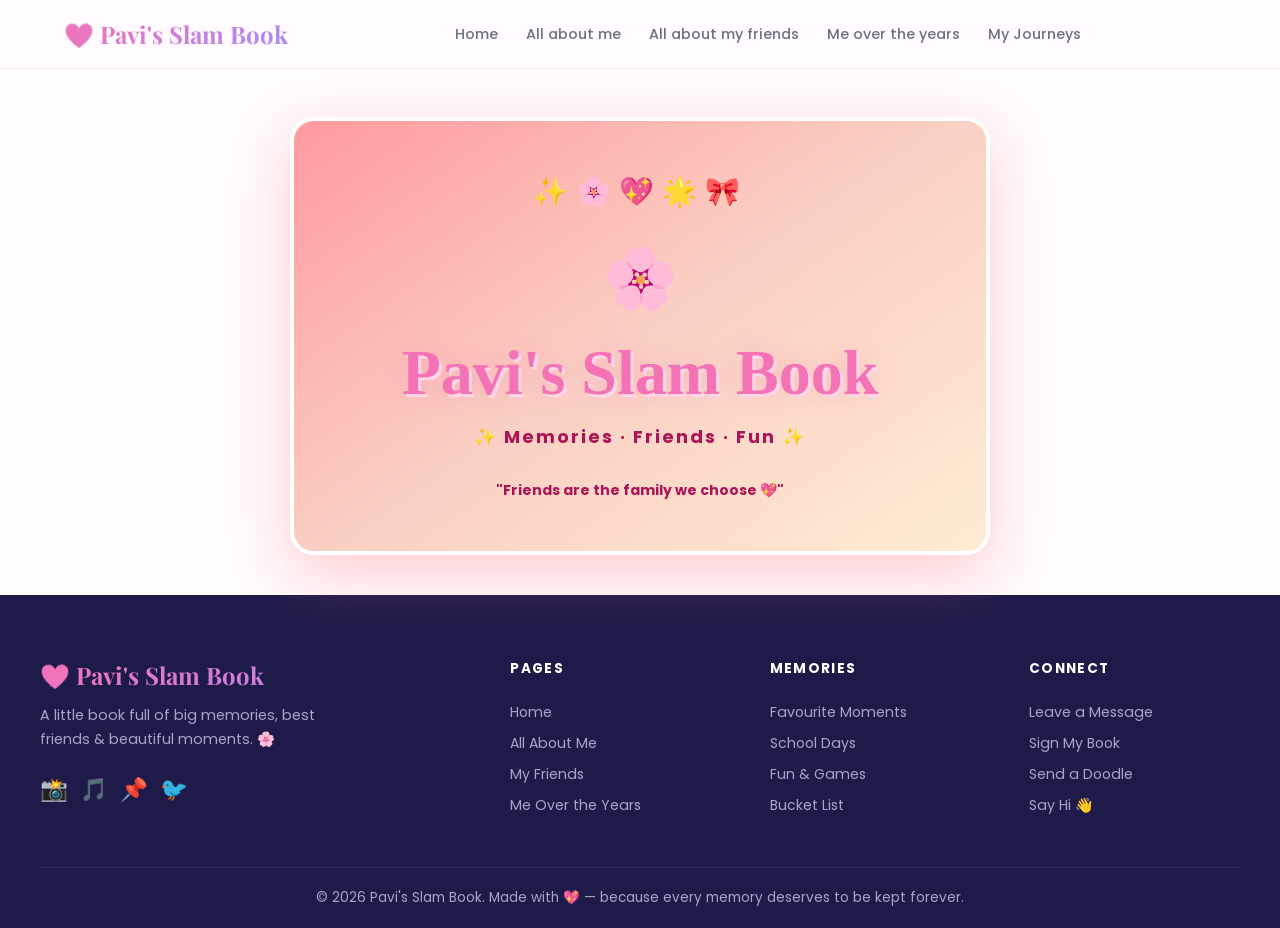
==== index.html @ 087a8ed8 "Initial commit — Pavi's Slam Book Complete multi-page slam book website with: - Home cover page - Al" ====
<!DOCTYPE html>
<html lang="en">
<head>
  <meta charset="UTF-8" />
  <meta name="viewport" content="width=device-width, initial-scale=1.0"/>
  <title>Pavi's Slam Book 🌸</title>
  <link href="https://fonts.googleapis.com/css2?family=Playfair+Display:ital,wght@0,400;0,700;1,400&family=Poppins:wght@300;400;500;600&display=swap" rel="stylesheet"/>
  <link rel="stylesheet" href="style.css"/>
</head>
<body>

  <!-- HEADER -->
  <header>
    <div class="header-inner">
      <div class="logo">💖 Pavi's Slam Book</div>
      <nav class="main-nav">
        <a href="#cover">Home</a>
        <a href="aboutme.html">All about me</a>
        <a href="friends.html">All about my friends</a>
        <a href="years.html">Me over the years</a>
        <a href="journeys.html">My Journeys</a>
      </nav>
    </div>
  </header>

  <!-- COVER (from Pavi's Slam Book) -->
  <div class="cover" id="cover">
    <div class="deco">🌸</div>
    <h1>Pavi's Slam Book</h1>
    <div class="subtitle">✨ Memories · Friends · Fun ✨</div>
    <div style="margin-top:24px; font-size:14px; color:#ad1457; font-weight:700;">
      "Friends are the family we choose 💖"
    </div>
  </div>

  <!-- FOOTER -->
  <footer>
    <div class="footer-inner">
      <div class="footer-brand">
        <div class="logo">💖 Pavi's Slam Book</div>
        <p>A little book full of big memories, best friends &amp; beautiful moments. 🌸</p>
        <div class="socials">
          <a href="#">📸</a><a href="#">🎵</a><a href="#">📌</a><a href="#">🐦</a>
        </div>
      </div>
      <div class="footer-links">
        <h4>Pages</h4>
        <a href="index.html">Home</a>
        <a href="aboutme.html">All About Me</a>
        <a href="friends.html">My Friends</a>
        <a href="years.html">Me Over the Years</a>
      </div>
      <div class="footer-links">
        <h4>Memories</h4>
        <a href="#">Favourite Moments</a>
        <a href="#">School Days</a>
        <a href="#">Fun &amp; Games</a>
        <a href="#">Bucket List</a>
      </div>
      <div class="footer-links">
        <h4>Connect</h4>
        <a href="#">Leave a Message</a>
        <a href="#">Sign My Book</a>
        <a href="#">Send a Doodle</a>
        <a href="#">Say Hi 👋</a>
      </div>
    </div>
    <div class="footer-bottom">
      <p>© 2026 Pavi's Slam Book. Made with 💖 — because every memory deserves to be kept forever.</p>
    </div>
  </footer>

  <script src="script.js"></script>
</body>
</html>
---- style.css ----
/* =============================================
   BLOOM — Style Sheet
   ============================================= */

*, *::before, *::after { box-sizing: border-box; margin: 0; padding: 0; }

:root {
  --pink:    #f472b6;
  --pink-lt: #fce7f3;
  --purple:  #a78bfa;
  --purple-lt:#ede9fe;
  --rose:    #fb7185;
  --text:    #1e1b4b;
  --muted:   #6b7280;
  --bg:      #fffbfe;
  --white:   #ffffff;
  --radius:  16px;
  --shadow:  0 4px 24px rgba(164,60,140,.10);
}

html { scroll-behavior: smooth; }

body {
  font-family: 'Poppins', sans-serif;
  background: var(--bg);
  color: var(--text);
  overflow-x: hidden;
}

h1, h2, h3 { font-family: 'Playfair Display', serif; line-height: 1.25; }
a { text-decoration: none; color: inherit; }
img { display: block; max-width: 100%; }

.container { max-width: 1200px; margin: 0 auto; padding: 0 24px; }

/* ---- BUTTONS ---- */
.btn-primary {
  display: inline-block;
  background: linear-gradient(135deg, var(--pink), var(--purple));
  color: #fff;
  padding: 14px 32px;
  border-radius: 50px;
  font-weight: 600;
  font-size: .95rem;
  transition: transform .2s, box-shadow .2s;
  box-shadow: 0 6px 20px rgba(244,114,182,.4);
}
.btn-primary:hover { transform: translateY(-2px); box-shadow: 0 10px 28px rgba(244,114,182,.5); }

.btn-outline {
  display: inline-block;
  border: 2px solid var(--pink);
  color: var(--pink);
  padding: 12px 28px;
  border-radius: 50px;
  font-weight: 600;
  font-size: .95rem;
  transition: all .2s;
}
.btn-outline:hover { background: var(--pink); color: #fff; }

/* ---- TAGS ---- */
.tag {
  display: inline-block;
  padding: 3px 12px;
  border-radius: 20px;
  font-size: .72rem;
  font-weight: 600;
  text-transform: uppercase;
  letter-spacing: .06em;
  margin-bottom: 8px;
}
.tag.pink   { background: #fce7f3; color: #be185d; }
.tag.purple { background: #ede9fe; color: #6d28d9; }
.tag.blue   { background: #e0f2fe; color: #0369a1; }
.tag.green  { background: #dcfce7; color: #166534; }
.tag.yellow { background: #fef9c3; color: #92400e; }
.tag.red    { background: #ffe4e6; color: #9f1239; }

/* ---- SECTION HEADER ---- */
.section-header {
  text-align: center;
  margin-bottom: 48px;
}
.section-header h2 { font-size: 2.2rem; margin-bottom: 8px; }
.section-header p  { color: var(--muted); font-size: 1.05rem; }

/* =============================================
   SLAM BOOK COVER
   ============================================= */
@import url('https://fonts.googleapis.com/css2?family=Pacifico&family=Lobster&display=swap');

.cover {
  max-width: 700px;
  margin: 48px auto 40px;
  background: linear-gradient(145deg, #ff9a9e, #fad0c4, #ffecd2);
  border-radius: 24px;
  padding: 50px 40px;
  text-align: center;
  box-shadow: 0 20px 60px rgba(255,100,100,0.3);
  border: 4px solid #fff;
  position: relative;
  overflow: hidden;
}
.cover::before {
  content: "✨🌸💖🌟🎀";
  font-size: 28px;
  display: block;
  letter-spacing: 8px;
  margin-bottom: 20px;
}
.cover h1 {
  font-family: 'Lobster', cursive;
  font-size: 64px;
  color: #f472b6;
  text-shadow: 3px 3px 0 #ffd6e7, 0 0 24px rgba(244,114,182,.3);
  margin-bottom: 10px;
}
.cover .subtitle {
  font-size: 18px;
  color: #ad1457;
  font-weight: 700;
  letter-spacing: 2px;
  margin-bottom: 30px;
}
.cover .deco {
  font-size: 60px;
  margin: 20px 0 10px;
}

/* =============================================
   HEADER
   ============================================= */
header {
  position: sticky;
  top: 0;
  z-index: 100;
  background: rgba(255,251,254,.92);
  backdrop-filter: blur(14px);
  border-bottom: 1px solid #fce7f3;
}
.header-inner {
  max-width: 1200px;
  margin: 0 auto;
  padding: 0 24px;
  height: 68px;
  display: flex;
  align-items: center;
  gap: 32px;
}
.logo {
  font-family: 'Playfair Display', serif;
  font-size: 1.5rem;
  font-weight: 700;
  background: linear-gradient(135deg, var(--pink), var(--purple));
  -webkit-background-clip: text;
  -webkit-text-fill-color: transparent;
  white-space: nowrap;
}
.main-nav {
  display: flex;
  gap: 28px;
  flex: 1;
  justify-content: center;
}
.main-nav a {
  font-size: .9rem;
  font-weight: 500;
  color: var(--muted);
  transition: color .2s;
  position: relative;
}
.main-nav a::after {
  content: '';
  position: absolute;
  bottom: -2px; left: 0; right: 0;
  height: 2px;
  background: linear-gradient(90deg, var(--pink), var(--purple));
  border-radius: 2px;
  transform: scaleX(0);
  transition: transform .2s;
}
.main-nav a:hover, .main-nav a.nav-active { color: var(--pink); }
.main-nav a:hover::after, .main-nav a.nav-active::after { transform: scaleX(1); }

.header-icons {
  display: flex;
  gap: 16px;
  font-size: 1.2rem;
  cursor: pointer;
}
.header-icons span:hover { transform: scale(1.2); display: inline-block; }

/* =============================================
   HERO
   ============================================= */
.hero {
  min-height: 88vh;
  display: grid;
  grid-template-columns: 1fr 1fr;
  align-items: center;
  gap: 48px;
  max-width: 1200px;
  margin: 0 auto;
  padding: 80px 24px 60px;
}
.hero-tag {
  display: inline-block;
  background: linear-gradient(135deg,#fce7f3,#ede9fe);
  color: var(--pink);
  padding: 6px 18px;
  border-radius: 30px;
  font-size: .85rem;
  font-weight: 600;
  margin-bottom: 20px;
}
.hero h1 {
  font-size: clamp(2.8rem, 5vw, 4.2rem);
  line-height: 1.1;
  margin-bottom: 20px;
}
.hero h1 em {
  font-style: italic;
  background: linear-gradient(135deg, var(--pink), var(--purple));
  -webkit-background-clip: text;
  -webkit-text-fill-color: transparent;
}
.hero-sub { color: var(--muted); font-size: 1.1rem; max-width: 440px; margin-bottom: 32px; line-height: 1.7; }
.hero-btns { display: flex; gap: 16px; flex-wrap: wrap; }

.hero-image { position: relative; display: flex; justify-content: center; align-items: center; }
.hero-blob {
  width: 380px;
  height: 380px;
  border-radius: 60% 40% 55% 45% / 50% 55% 45% 50%;
  background: linear-gradient(135deg,#f9a8d4 0%,#c4b5fd 50%,#93c5fd 100%);
  display: flex;
  align-items: center;
  justify-content: center;
  animation: morphBlob 8s ease-in-out infinite;
  box-shadow: 0 20px 60px rgba(244,114,182,.3);
}
@keyframes morphBlob {
  0%,100% { border-radius: 60% 40% 55% 45% / 50% 55% 45% 50%; }
  33%      { border-radius: 45% 55% 40% 60% / 55% 45% 60% 40%; }
  66%      { border-radius: 55% 45% 60% 40% / 40% 60% 45% 55%; }
}
.blob-inner { text-align: center; }
.big-emoji { font-size: 8rem; filter: drop-shadow(0 8px 16px rgba(0,0,0,.1)); }

.floating-badge {
  position: absolute;
  background: white;
  border-radius: 30px;
  padding: 8px 16px;
  font-size: .8rem;
  font-weight: 600;
  box-shadow: 0 8px 24px rgba(0,0,0,.1);
  animation: floatBadge 3s ease-in-out infinite;
}
.b1 { top: 10%;  left: -10%; animation-delay: 0s; }
.b2 { top: 50%;  right: -8%; animation-delay: 1s; }
.b3 { bottom: 10%; left: 0%;  animation-delay: 2s; }
@keyframes floatBadge {
  0%,100% { transform: translateY(0); }
  50%      { transform: translateY(-10px); }
}

/* =============================================
   MARQUEE
   ============================================= */
.marquee-wrap {
  background: linear-gradient(135deg, #f9a8d4, #c4b5fd, #93c5fd);
  padding: 14px 0;
  overflow: hidden;
}
.marquee-track {
  display: flex;
  gap: 40px;
  width: max-content;
  animation: marquee 25s linear infinite;
}
.marquee-track span {
  color: white;
  font-weight: 600;
  font-size: .9rem;
  white-space: nowrap;
}
@keyframes marquee {
  from { transform: translateX(0); }
  to   { transform: translateX(-50%); }
}

/* =============================================
   TABS SECTION
   ============================================= */
.tabs-section { padding: 80px 0; }

.tabs {
  display: flex;
  gap: 12px;
  justify-content: center;
  flex-wrap: wrap;
  margin-bottom: 40px;
}
.tab {
  background: white;
  border: 2px solid #f0e0f5;
  color: var(--muted);
  padding: 10px 24px;
  border-radius: 50px;
  font-size: .9rem;
  font-weight: 600;
  font-family: 'Poppins', sans-serif;
  cursor: pointer;
  transition: all .25s;
}
.tab:hover, .tab.active {
  background: linear-gradient(135deg, var(--pink), var(--purple));
  color: white;
  border-color: transparent;
  box-shadow: 0 6px 20px rgba(244,114,182,.35);
  transform: translateY(-2px);
}

.tab-content { display: none; animation: fadeIn .4s ease; }
.tab-content.active { display: block; }
@keyframes fadeIn { from { opacity: 0; transform: translateY(16px); } to { opacity: 1; transform: translateY(0); } }

/* =============================================
   GRID
   ============================================= */
.grid { display: grid; gap: 24px; }
.grid-4 { grid-template-columns: repeat(4, 1fr); }
.grid-3 { grid-template-columns: repeat(3, 1fr); }

/* =============================================
   CARDS
   ============================================= */
.card {
  background: white;
  border-radius: var(--radius);
  overflow: hidden;
  box-shadow: var(--shadow);
  transition: transform .25s, box-shadow .25s;
}
.card:hover { transform: translateY(-6px); box-shadow: 0 12px 36px rgba(164,60,140,.15); }

.card-img {
  height: 160px;
  display: flex;
  align-items: center;
  justify-content: center;
  font-size: 3.5rem;
}
.card-body { padding: 20px; }
.card-body h3 { font-size: 1.05rem; margin-bottom: 8px; color: var(--text); }
.card-body p  { font-size: .85rem; color: var(--muted); line-height: 1.6; margin-bottom: 14px; }
.card-link {
  font-size: .85rem;
  font-weight: 600;
  color: var(--pink);
  transition: letter-spacing .2s;
}
.card-link:hover { letter-spacing: .04em; }

/* =============================================
   SLAM BOOK PAGE
   ============================================= */
.page {
  max-width: 700px;
  margin: 48px auto;
  background: #fff;
  border-radius: 20px;
  overflow: hidden;
  box-shadow: 0 10px 40px rgba(0,0,0,0.12);
  border: 3px solid #fce4ec;
}
.page-header {
  padding: 18px 28px;
  font-family: 'Pacifico', cursive;
  font-size: 22px;
  color: #fff;
  display: flex;
  align-items: center;
  gap: 10px;
}
.page-purple { background: linear-gradient(90deg, #ce93d8, #ba68c8); }
.page-pink   { background: linear-gradient(90deg, #f48fb1, #f06292); }
.page-body { padding: 24px 28px; }

.q-item { margin-bottom: 16px; }
.q-text {
  font-size: 14px;
  color: #555;
  font-weight: 600;
  margin-bottom: 5px;
}
.q-line {
  border-bottom: 2px dotted #ce93d8;
  min-height: 22px;
  margin-bottom: 4px;
}
.emoji-deco { font-size: 22px; }

/* ---- ABOUT GRID ---- */
.about-grid {
  display: grid;
  grid-template-columns: repeat(4, 1fr);
  gap: 18px;
  padding: 8px 0;
}
.about-card {
  background: linear-gradient(145deg, var(--ac1), var(--ac2));
  border-radius: 16px;
  padding: 24px 18px 20px;
  text-align: center;
  box-shadow: 0 6px 20px rgba(0,0,0,0.08);
  transition: transform .25s, box-shadow .25s;
}
.about-card:hover {
  transform: translateY(-5px);
  box-shadow: 0 12px 28px rgba(0,0,0,0.13);
}
.about-card-wide {
  grid-column: span 2;
}
.about-icon {
  font-size: 2.4rem;
  margin-bottom: 10px;
}
.about-q {
  font-size: 0.75rem;
  font-weight: 700;
  text-transform: uppercase;
  letter-spacing: 0.07em;
  color: rgba(30,27,75,0.6);
  margin-bottom: 8px;
}
.about-a {
  font-size: 1rem;
  font-weight: 700;
  color: #1e1b4b;
  line-height: 1.4;
}

/* ---- FRIENDS GRID ---- */
.friends-grid {
  display: grid;
  grid-template-columns: repeat(4, 1fr);
  gap: 24px;
  padding: 8px 0;
}
.friend-card {
  background: #fff;
  border-radius: 20px;
  box-shadow: 0 6px 24px rgba(164,60,140,.10);
  overflow: hidden;
  text-align: center;
  transition: transform .25s, box-shadow .25s;
  border: 2px solid #fce4ec;
}
.friend-card:hover {
  transform: translateY(-7px);
  box-shadow: 0 14px 32px rgba(164,60,140,.18);
}
.friend-avatar {
  background-color: var(--fc);
  padding: 24px 24px 0;
  display: flex;
  justify-content: center;
}
.friend-avatar img {
  width: 120px;
  height: 120px;
  border-radius: 50%;
  border: 4px solid #fff;
  box-shadow: 0 4px 14px rgba(0,0,0,.10);
  object-fit: cover;
}
.friend-name {
  font-family: 'Pacifico', cursive;
  font-size: 1.1rem;
  color: #c2185b;
  margin: 16px 0 8px;
  padding: 0 16px;
}
.friend-note {
  font-size: .82rem;
  color: #6b7280;
  line-height: 1.6;
  font-style: italic;
  padding: 0 18px 20px;
}

/* =============================================
   FEATURE SPLIT
   ============================================= */
.feature-split {
  display: grid;
  grid-template-columns: 1fr 1fr;
  min-height: 520px;
  margin: 0 0 0 0;
}
.feature-img {
  background: linear-gradient(135deg,#f9a8d4 0%,#c4b5fd 50%,#93c5fd 100%);
  display: flex;
  align-items: center;
  justify-content: center;
}
.feature-img-inner { font-size: 10rem; }
.feature-text {
  padding: 64px 56px;
  display: flex;
  flex-direction: column;
  justify-content: center;
  background: white;
}
.feature-text h2 { font-size: 2.2rem; margin: 12px 0 16px; }
.feature-text p  { color: var(--muted); line-height: 1.8; margin-bottom: 24px; }
.feature-list { list-style: none; margin-bottom: 32px; display: flex; flex-direction: column; gap: 10px; }
.feature-list li { font-size: .95rem; color: var(--text); }

/* =============================================
   JOURNAL
   ============================================= */
.journal-section { padding: 80px 0; background: #fdf6ff; }

.journal-grid {
  display: grid;
  grid-template-columns: repeat(3, 1fr);
  grid-template-rows: auto auto;
  gap: 24px;
}
.journal-card {
  background: white;
  border-radius: var(--radius);
  overflow: hidden;
  box-shadow: var(--shadow);
  transition: transform .25s;
}
.journal-card:hover { transform: translateY(-5px); }
.journal-card.big {
  grid-column: 1;
  grid-row: 1 / 3;
}
.journal-card.big .journal-img { height: 260px; }

.journal-img {
  height: 140px;
  display: flex;
  align-items: center;
  justify-content: center;
  font-size: 3rem;
}
.journal-emoji { font-size: 3.5rem; }
.journal-body { padding: 20px; }
.journal-body h3 { font-size: 1rem; margin: 8px 0 10px; line-height: 1.4; }
.journal-body p  { font-size: .85rem; color: var(--muted); line-height: 1.6; margin-bottom: 12px; }
.meta { display: flex; gap: 16px; font-size: .78rem; color: var(--muted); }

.center-btn { text-align: center; margin-top: 40px; }

/* =============================================
   NEWSLETTER
   ============================================= */
.newsletter {
  background: linear-gradient(135deg, #f9a8d4 0%, #c4b5fd 60%, #93c5fd 100%);
  padding: 80px 24px;
  text-align: center;
}
.newsletter-inner { max-width: 560px; margin: 0 auto; }
.nl-emoji { font-size: 3rem; display: block; margin-bottom: 16px; }
.newsletter h2 { font-size: 2.2rem; color: white; margin-bottom: 12px; }
.newsletter p  { color: rgba(255,255,255,.85); font-size: 1rem; margin-bottom: 28px; }

.nl-form {
  display: flex;
  gap: 12px;
  background: white;
  border-radius: 50px;
  padding: 6px 6px 6px 20px;
  box-shadow: 0 8px 32px rgba(0,0,0,.12);
}
.nl-form input {
  flex: 1;
  border: none;
  outline: none;
  font-family: 'Poppins', sans-serif;
  font-size: .95rem;
  background: transparent;
}
.nl-form button {
  background: linear-gradient(135deg, var(--pink), var(--purple));
  color: white;
  border: none;
  padding: 12px 24px;
  border-radius: 50px;
  font-family: 'Poppins', sans-serif;
  font-weight: 600;
  cursor: pointer;
  transition: transform .2s;
}
.nl-form button:hover { transform: scale(1.04); }

.nl-note { margin-top: 16px; font-size: .82rem; color: rgba(255,255,255,.75); }

/* =============================================
   QUICK LINKS
   ============================================= */
.quick-links { padding: 80px 0; }
.links-grid {
  display: grid;
  grid-template-columns: repeat(4, 1fr);
  gap: 20px;
}
.link-tile {
  display: flex;
  flex-direction: column;
  align-items: center;
  gap: 8px;
  padding: 32px 20px;
  border-radius: var(--radius);
  background: linear-gradient(135deg, var(--c1), var(--c2));
  text-align: center;
  transition: transform .25s, box-shadow .25s;
  box-shadow: 0 4px 16px rgba(0,0,0,.06);
}
.link-tile:hover { transform: translateY(-6px); box-shadow: 0 12px 28px rgba(0,0,0,.12); }
.link-tile span  { font-size: 2.2rem; }
.link-tile strong { font-size: .95rem; font-weight: 700; color: #1e1b4b; }
.link-tile small  { font-size: .78rem; color: #4b4569; }

/* =============================================
   FOOTER
   ============================================= */
footer {
  background: #1e1b4b;
  color: #a9a5c8;
  padding: 64px 24px 0;
}
.footer-inner {
  max-width: 1200px;
  margin: 0 auto;
  display: grid;
  grid-template-columns: 2fr 1fr 1fr 1fr;
  gap: 48px;
  padding-bottom: 48px;
}
.footer-brand .logo {
  margin-bottom: 12px;
  -webkit-text-fill-color: unset;
  background: linear-gradient(135deg, var(--pink), var(--purple));
  -webkit-background-clip: text;
  -webkit-text-fill-color: transparent;
}
.footer-brand p { font-size: .9rem; line-height: 1.7; max-width: 280px; }
.socials { display: flex; gap: 12px; margin-top: 20px; font-size: 1.4rem; }
.socials a { transition: transform .2s; display: inline-block; }
.socials a:hover { transform: scale(1.2); }

.footer-links h4 {
  color: white;
  font-family: 'Poppins', sans-serif;
  font-size: .85rem;
  text-transform: uppercase;
  letter-spacing: .1em;
  margin-bottom: 16px;
}
.footer-links { display: flex; flex-direction: column; gap: 4px; }
.footer-links a {
  font-size: .88rem;
  color: #a9a5c8;
  transition: color .2s;
  padding: 3px 0;
}
.footer-links a:hover { color: var(--pink); }

.footer-bottom {
  border-top: 1px solid rgba(255,255,255,.08);
  padding: 20px 0;
  text-align: center;
  max-width: 1200px;
  margin: 0 auto;
}
.footer-bottom p { font-size: .85rem; }

/* =============================================
   RESPONSIVE
   ============================================= */
@media (max-width: 1024px) {
  .grid-4    { grid-template-columns: repeat(2, 1fr); }
  .links-grid { grid-template-columns: repeat(4, 1fr); }
  .footer-inner { grid-template-columns: 1fr 1fr; }
  .hero { grid-template-columns: 1fr; text-align: center; }
  .hero-image { display: none; }
  .hero-btns { justify-content: center; }
  .hero-sub  { margin: 0 auto 32px; }
  .feature-split { grid-template-columns: 1fr; }
  .feature-img   { height: 300px; }
}
@media (max-width: 768px) {
  .main-nav { display: none; }
  .grid-3   { grid-template-columns: 1fr; }
  .journal-grid { grid-template-columns: 1fr; }
  .journal-card.big { grid-column: 1; grid-row: auto; }
  .links-grid { grid-template-columns: repeat(2, 1fr); }
  .footer-inner { grid-template-columns: 1fr; }
  .nl-form { flex-direction: column; border-radius: 16px; padding: 16px; }
  .nl-form button { border-radius: 12px; }
}
@media (max-width: 480px) {
  .grid-4 { grid-template-columns: 1fr; }
  .links-grid { grid-template-columns: repeat(2, 1fr); }
  .hero h1 { font-size: 2.2rem; }
}
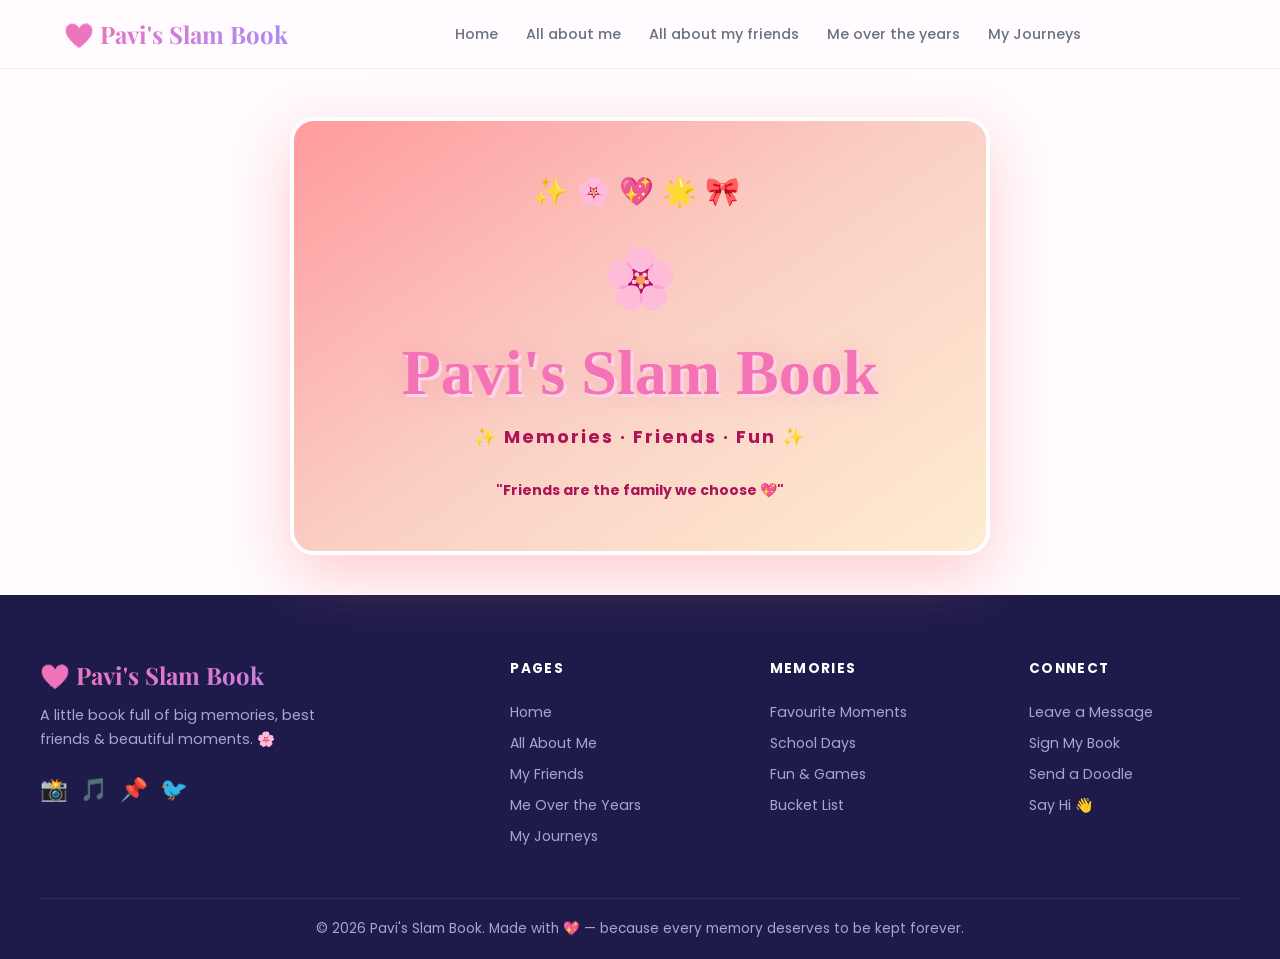
==== commit ca060160: "Mobile-friendly updates + content improvements - Added hamburger menu for mobile navigation across a" ====
--- a/index.html
+++ b/index.html
@@ -13,7 +13,10 @@
   <header>
     <div class="header-inner">
       <div class="logo">💖 Pavi's Slam Book</div>
-      <nav class="main-nav">
+      <button class="hamburger" id="hamburger" onclick="toggleNav()">
+        <span></span><span></span><span></span>
+      </button>
+      <nav class="main-nav" id="main-nav">
         <a href="#cover">Home</a>
         <a href="aboutme.html">All about me</a>
         <a href="friends.html">All about my friends</a>
@@ -49,6 +52,7 @@
         <a href="aboutme.html">All About Me</a>
         <a href="friends.html">My Friends</a>
         <a href="years.html">Me Over the Years</a>
+        <a href="journeys.html">My Journeys</a>
       </div>
       <div class="footer-links">
         <h4>Memories</h4>
--- a/style.css
+++ b/style.css
@@ -699,8 +699,60 @@
   .feature-split { grid-template-columns: 1fr; }
   .feature-img   { height: 300px; }
 }
+/* ---- HAMBURGER ---- */
+.hamburger {
+  display: none;
+  flex-direction: column;
+  justify-content: center;
+  gap: 5px;
+  background: none;
+  border: none;
+  cursor: pointer;
+  padding: 6px;
+  margin-left: auto;
+  z-index: 200;
+}
+.hamburger span {
+  display: block;
+  width: 26px;
+  height: 3px;
+  background: linear-gradient(90deg, var(--pink), var(--purple));
+  border-radius: 3px;
+  transition: all .3s;
+}
+.hamburger.open span:nth-child(1) { transform: translateY(8px) rotate(45deg); }
+.hamburger.open span:nth-child(2) { opacity: 0; }
+.hamburger.open span:nth-child(3) { transform: translateY(-8px) rotate(-45deg); }
+
 @media (max-width: 768px) {
-  .main-nav { display: none; }
+  .hamburger { display: flex; }
+
+  .main-nav {
+    display: none;
+    flex-direction: column;
+    position: absolute;
+    top: 68px;
+    left: 0; right: 0;
+    background: rgba(255,251,254,.98);
+    backdrop-filter: blur(14px);
+    border-bottom: 2px solid #fce4ec;
+    padding: 16px 24px 20px;
+    gap: 4px;
+    box-shadow: 0 8px 24px rgba(164,60,140,.12);
+    z-index: 99;
+  }
+  .main-nav.open { display: flex; }
+  .main-nav a {
+    padding: 12px 0;
+    font-size: 1rem;
+    border-bottom: 1px solid #fce4ec;
+    color: var(--text);
+  }
+  .main-nav a:last-child { border-bottom: none; }
+  .main-nav a::after { display: none; }
+
+  .header-inner { position: relative; }
+
   .grid-3   { grid-template-columns: 1fr; }
   .journal-grid { grid-template-columns: 1fr; }
   .journal-card.big { grid-column: 1; grid-row: auto; }
